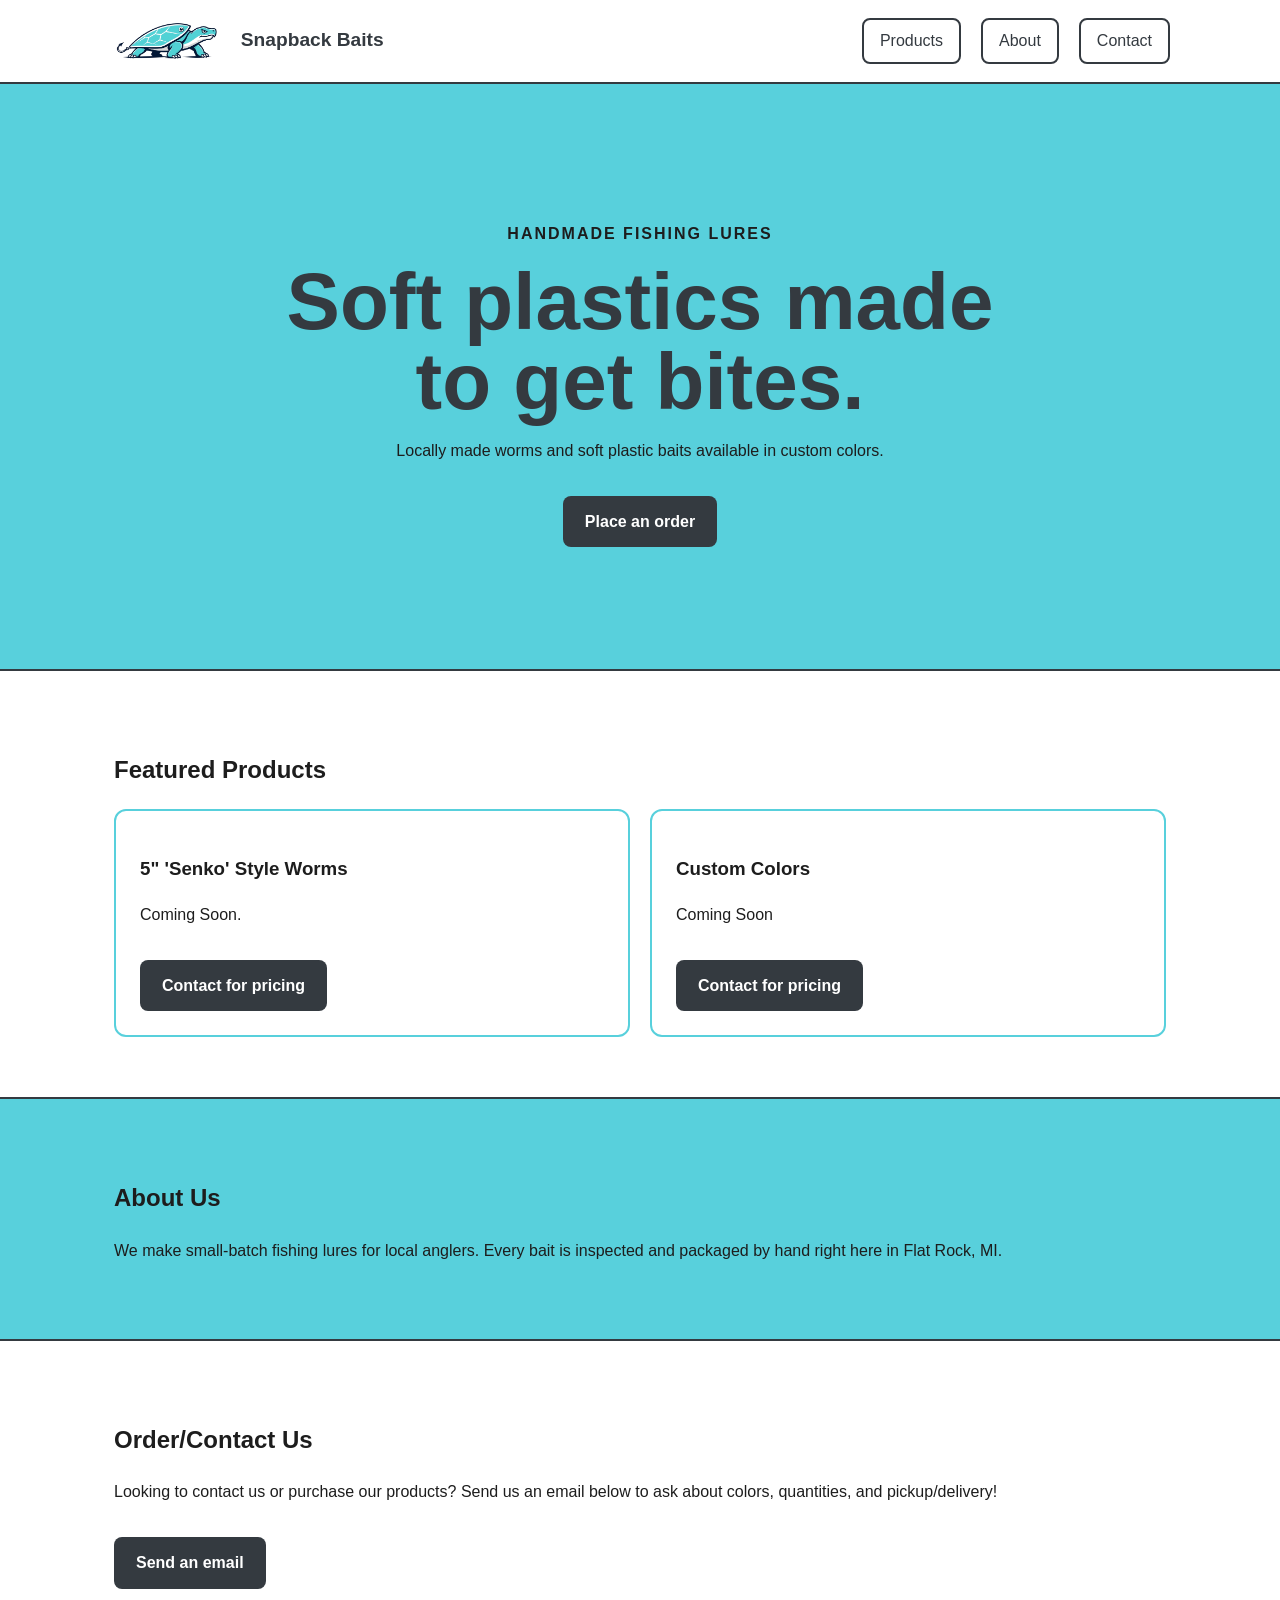
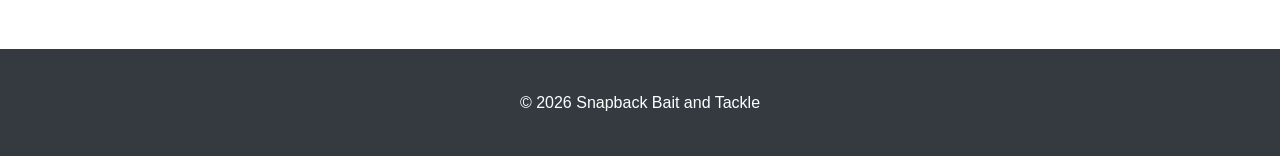
==== index.html @ 29fb6475 "Integrate Google Analytics tracking Added Google Analytics tracking script to the head section." ====
<!DOCTYPE html>
<html lang="en">
<!-- Google tag (gtag.js) -->
<script async src="https://www.googletagmanager.com/gtag/js?id=G-PYH8M8L9YX"></script>
<script>
  window.dataLayer = window.dataLayer || [];
  function gtag(){dataLayer.push(arguments);}
  gtag('js', new Date());

  gtag('config', 'G-PYH8M8L9YX');
</script>
<head>
    <meta charset="UTF-8">
    <meta name="viewport" content="width=device-width, initial-scale=1.0">

    <title>Snapback Bait & Tackle</title>
    <meta
        name="description"
        content="Handmade soft plastic fishing lures built for local anglers."
    >

    <link rel="stylesheet" href="style.css">
</head>

<body>
    <header>
        <nav>
            <div class="logo">
                <img src="logo.png" alt="Snapback Baits Logo">
                <span>Snapback Baits</span>
            </div>
            <div class="nav-links">
                <a href="#products">Products</a>
                <a href="#about">About</a>
                <a href="#contact">Contact</a>
            </div>
        </nav>
    </header>

    <main>
        <section class="hero">
            <div>
                <p class="eyebrow">Handmade fishing lures</p>

                <h1>Soft plastics made to get bites.</h1>

                <p>
                    Locally made worms and soft plastic baits available
                    in custom colors.
                </p>

                <a class="button" href="#contact">Place an order</a>
            </div>
        </section>

        <section id="products" class="section">
            <h2>Featured Products</h2>

            <div class="product-grid">
                <article class="product-card">
                    <h3>5" 'Senko' Style Worms</h3>
                    <p>Coming Soon.</p>
                    <a class="button" href="#contact">Contact for pricing</a>
                </article>

                <article class="product-card">
                    <h3>Custom Colors</h3>
                    <p>Coming Soon</p>
                    <a class="button" href="#contact">Contact for pricing</a>
                </article>
            </div>
        </section>

        <section id="about" class="section alternate">
            <h2>About Us</h2>

            <p>
                We make small-batch fishing lures for local anglers.
                Every bait is inspected and packaged by hand right here in Flat Rock, MI.
            </p>
        </section>

        <section id="contact" class="section">
            <h2>Order/Contact Us</h2>

            <p>
                Looking to contact us or purchase our products? Send us an email below to ask about colors, quantities, and pickup/delivery!
            </p>

            <a class="button" href="mailto:snapbackbtinfo@gmail.com">
                Send an email
            </a>
        </section>
    </main>

    <footer>
        <p>
            &copy; <span id="year"></span> Snapback Bait and Tackle
        </p>
    </footer>

    <script src="script.js"></script>
</body>
</html>
---- style.css ----
* {
    box-sizing: border-box;
}

html {
    scroll-behavior: smooth;
}

body {
    margin: 0;
    font-family: Arial, Helvetica, sans-serif;
    line-height: 1.6;
    color: #1d1d1d;
    background: #ffffff;
}

header {
    background: #ffffff;
    margin: auto;
    padding: 18px 24px;
    border-bottom: 2px solid #343A40;
}

nav {
    width: min(1100px, 100%);
    margin: 0 auto;
    display: flex;
    align-items: center;
    padding: 0 20px;
    box-sizing: border-box;
    justify-content: space-between;
}

.logo {
    display: flex;
    align-items: center;
    gap: 12px;

    color: #343A40;
    font-size: 1.2rem;
    font-weight: bold;
    text-decoration: none;
}

.logo img {
    height: 40px;
    width: auto;
}

.logo span {
    color: #343A40;
    display: inline;
}

.nav-links {
    display: flex;
    gap: 20px;
}

.nav-links a {
    color: #343A40;
    text-decoration: none;

    border: 2px solid #343A40;
    padding: 8px 16px;
    border-radius: 8px;
}

.nav-links a:hover {
    background: #343A40;
    color: white;
    transition: 0.2s;
}

.hero {
    min-height: 65vh;
    padding: 80px 24px;
    display: flex;
    justify-content: center;
    align-items: center;
    text-align: center;
    background: #58D0DC;
}

.hero div {
    width: 100%;
    max-width: 750px;
    margin: 0 auto;
}

.hero h1 {
    margin: 10px 0;
    font-size: clamp(2.5rem, 7vw, 5rem);
    line-height: 1;
    color: #343A40;
}

.eyebrow {
    font-weight: bold;
    text-transform: uppercase;
    letter-spacing: 2px;
}

.button {
    display: inline-block;
    margin-top: 16px;
    padding: 13px 22px;
    color: white;
    background: #343A40;
    border-radius: 8px;
    text-decoration: none;
    font-weight: bold;
}

.section {
    width: 100%;
    margin: 0;
    padding-top: 60px;
    padding-bottom: 60px;
    padding-left: max(24px, calc((100% - 1100px) / 2 + 24px));
    padding-right: max(24px, calc((100% - 1100px) / 2 + 24px));
    border-top: 2px solid #343A40;
}

.alternate {
    width: 100%;
    margin: 0;
    padding-top: 60px;
    padding-bottom: 60px;
    padding-left: max(24px, calc((100% - 1100px) / 2 + 24px));
    padding-right: max(24px, calc((100% - 1100px) / 2 + 24px));
    background: #58D0DC;
}

.product-grid {
    display: grid;
    grid-template-columns: repeat(2, 1fr);
    gap: 20px;
}

.product-card {
    padding: 24px;
    border: 2px solid #58D0DC;
    border-radius: 12px;
}

.price {
    font-weight: bold;
}

footer {
    padding: 25px;
    color: white;
    background: #343A40;
    text-align: center;
}

@media (max-width: 650px) {
    nav {
        flex-direction: column;
    }

    .product-grid {
        grid-template-columns: 1fr;
    }
}
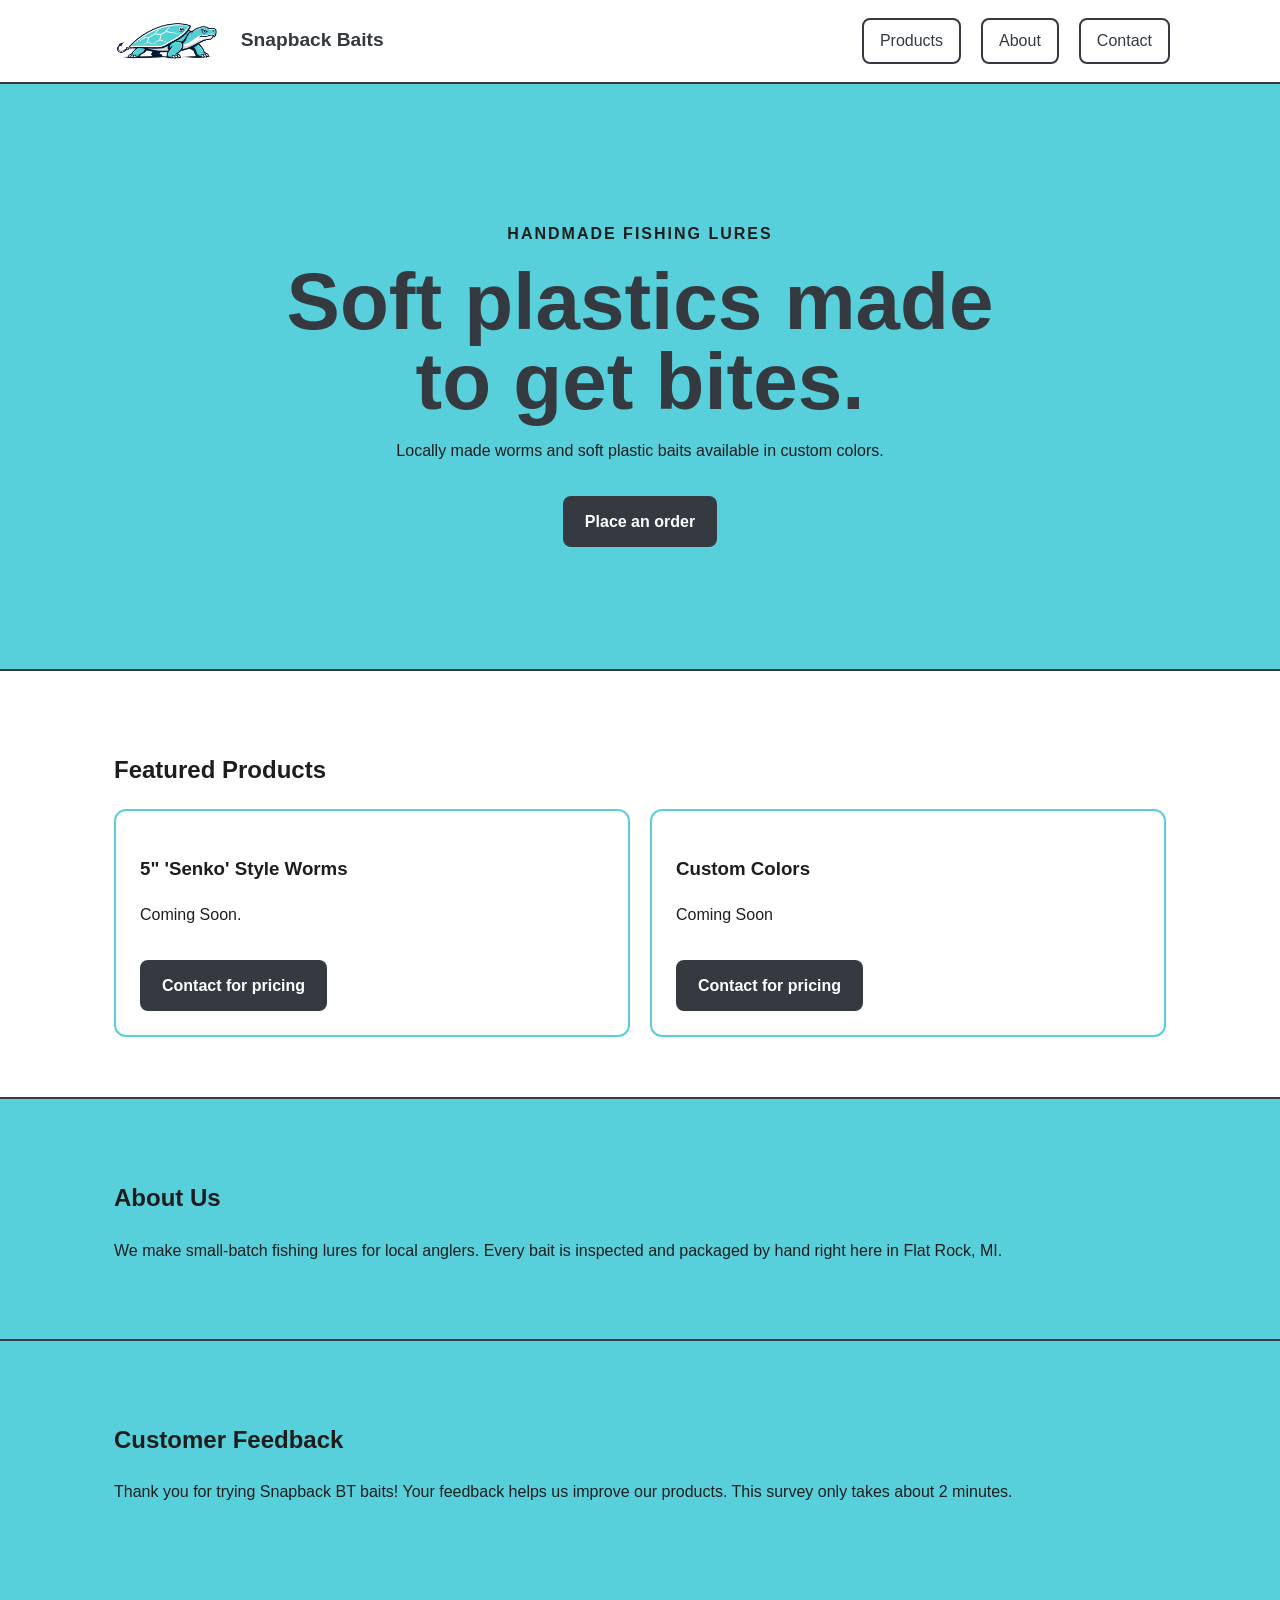
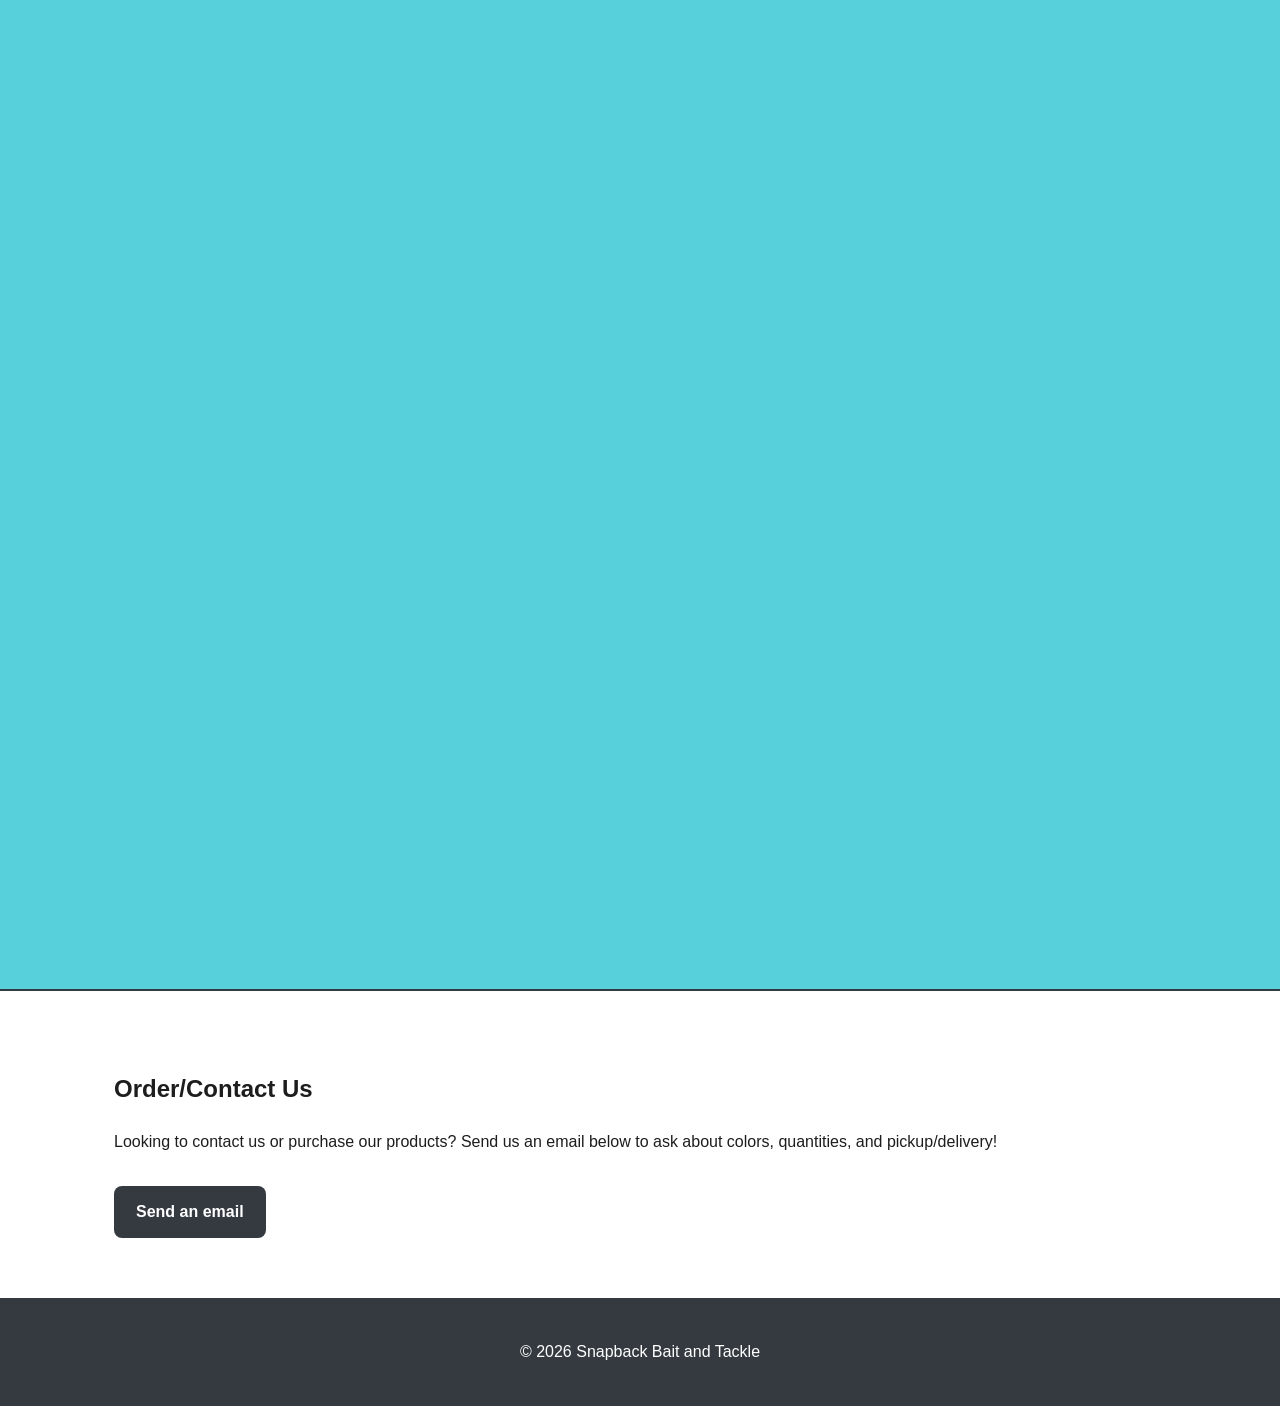
==== commit a2bb8b56: "Add customer feedback section to index.html Added a customer feedback section with an embedded surve" ====
--- a/index.html
+++ b/index.html
@@ -1,15 +1,15 @@
 <!DOCTYPE html>
 <html lang="en">
+<head>
 <!-- Google tag (gtag.js) -->
-<script async src="https://www.googletagmanager.com/gtag/js?id=G-PYH8M8L9YX"></script>
+<script async src="https://www.googletagmanager.com/gtag/js?id=G-PYH8M8J9YX"></script>
 <script>
   window.dataLayer = window.dataLayer || [];
   function gtag(){dataLayer.push(arguments);}
   gtag('js', new Date());
 
-  gtag('config', 'G-PYH8M8L9YX');
+  gtag('config', 'G-PYH8M8J9YX');
 </script>
-<head>
     <meta charset="UTF-8">
     <meta name="viewport" content="width=device-width, initial-scale=1.0">
 
@@ -80,6 +80,26 @@
             </p>
         </section>
 
+        <section id="feedback" class="section alternate">
+    <h2>Customer Feedback</h2>
+
+    <p>
+        Thank you for trying Snapback BT baits! Your feedback helps us improve our products.
+        This survey only takes about 2 minutes.
+    </p>
+        
+        <iframe
+          src="https://docs.google.com/forms/d/e/1FAIpQLScSOvwF5latl4oYWArz3XbvanFPFuk5mwn0hxyL4H6vT71kEg/viewform?embedded=true"
+          width="100%"
+          height="2600"
+          frameborder="0"
+          marginheight="0"
+          marginwidth="0"
+          loading="lazy">
+          Loading...
+        </iframe>
+        </section>
+      
         <section id="contact" class="section">
             <h2>Order/Contact Us</h2>
 
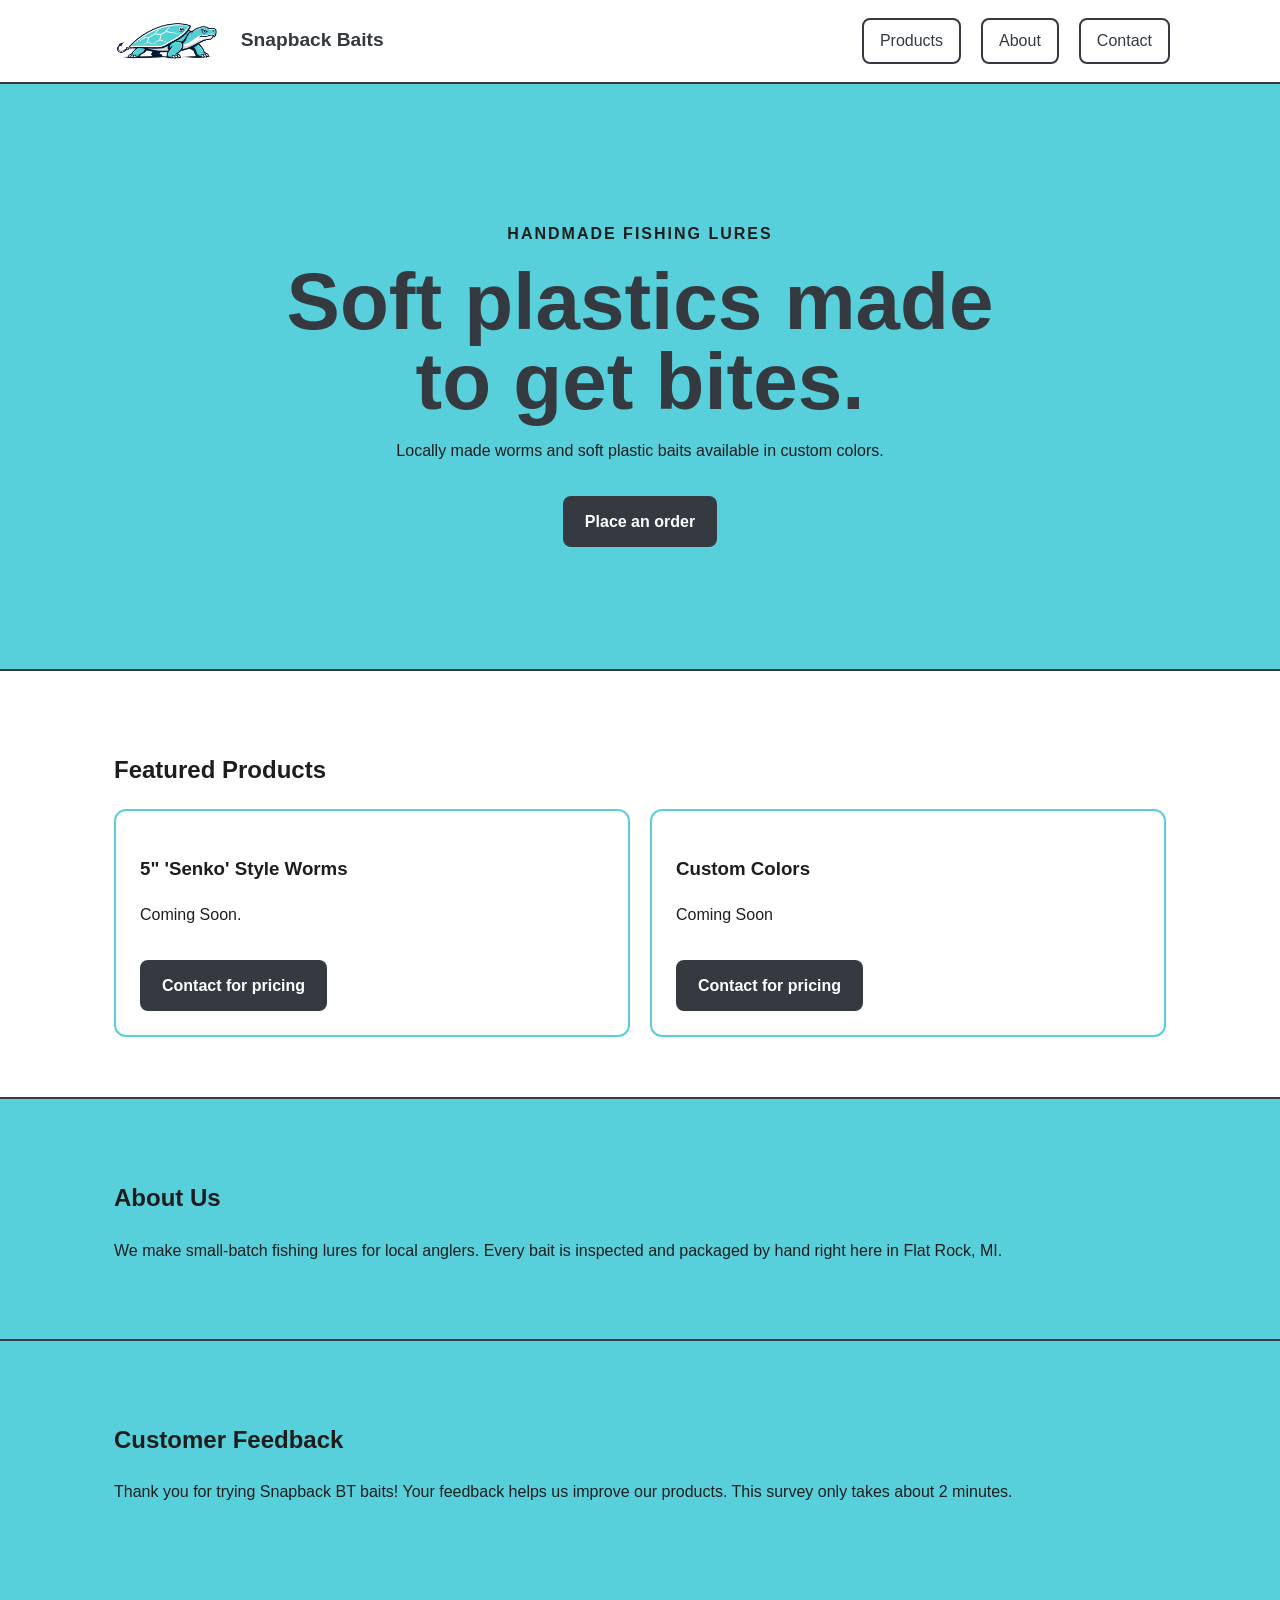
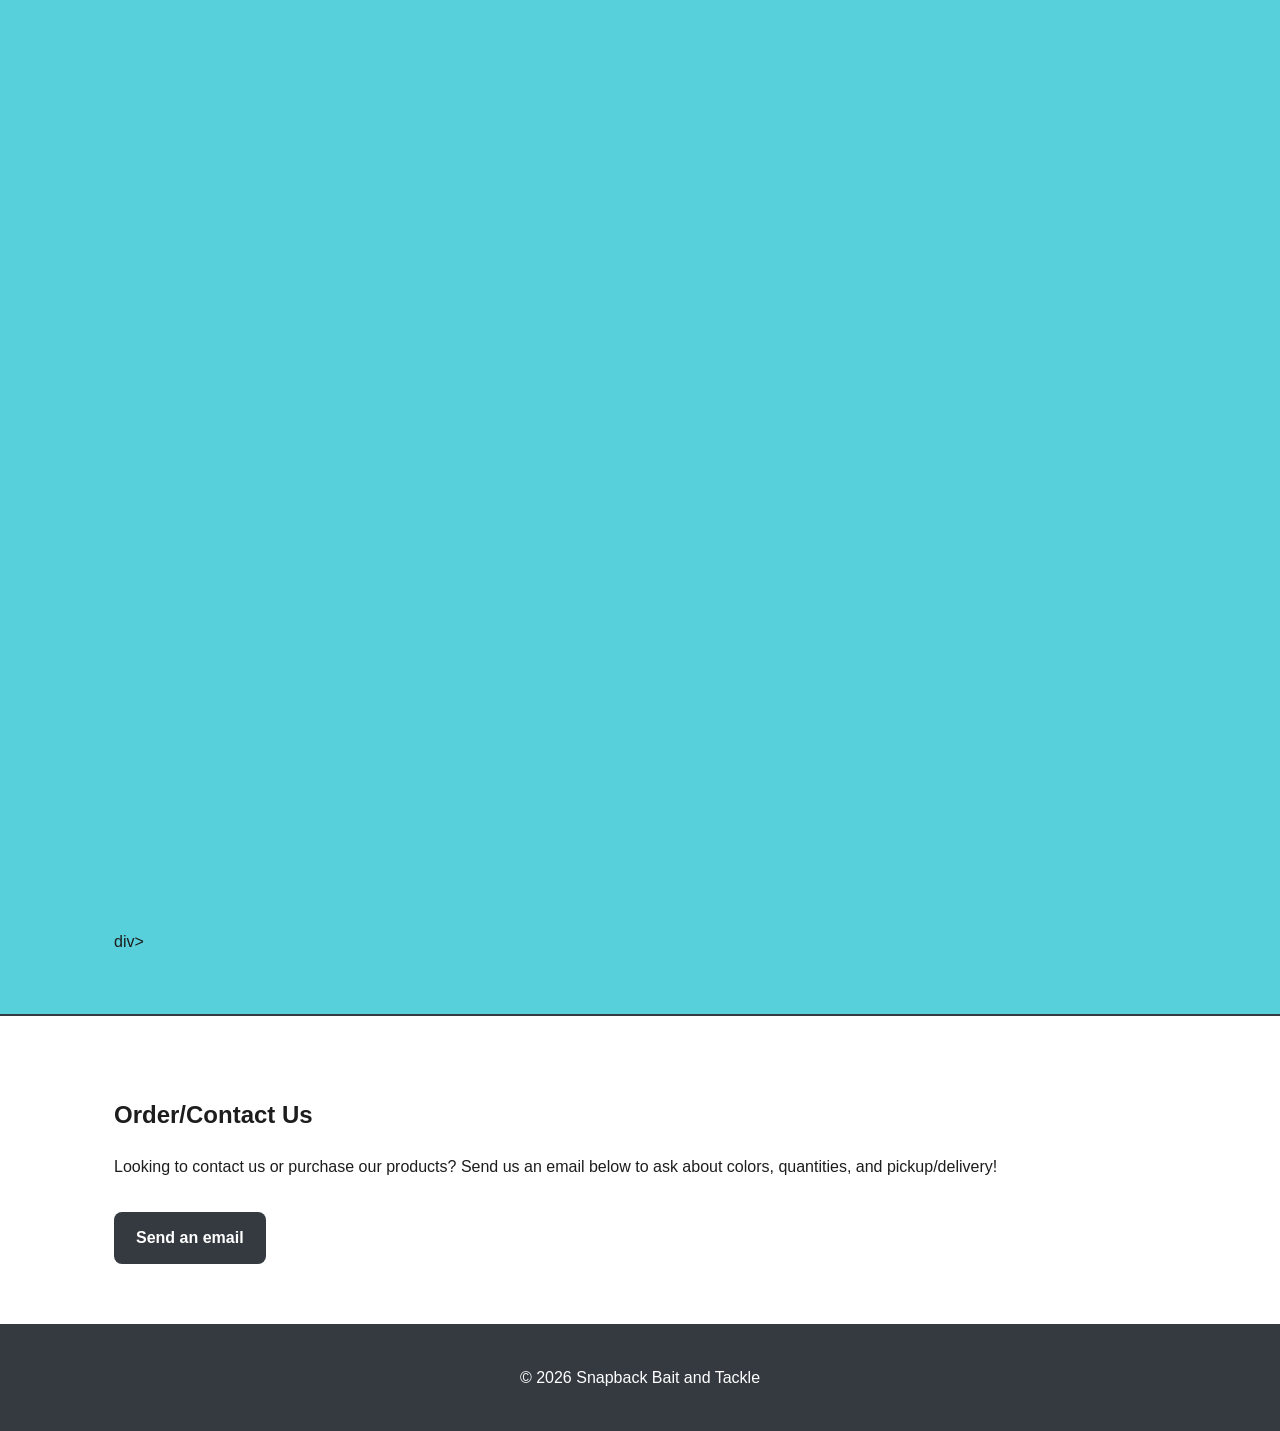
==== commit 0578bd1d: "Update index.html" ====
--- a/index.html
+++ b/index.html
@@ -87,7 +87,7 @@
         Thank you for trying Snapback BT baits! Your feedback helps us improve our products.
         This survey only takes about 2 minutes.
     </p>
-        
+      <div class="feedback-container">
         <iframe
           src="https://docs.google.com/forms/d/e/1FAIpQLScSOvwF5latl4oYWArz3XbvanFPFuk5mwn0hxyL4H6vT71kEg/viewform?embedded=true"
           width="100%"
@@ -98,6 +98,7 @@
           loading="lazy">
           Loading...
         </iframe>
+      </div>div>
         </section>
       
         <section id="contact" class="section">
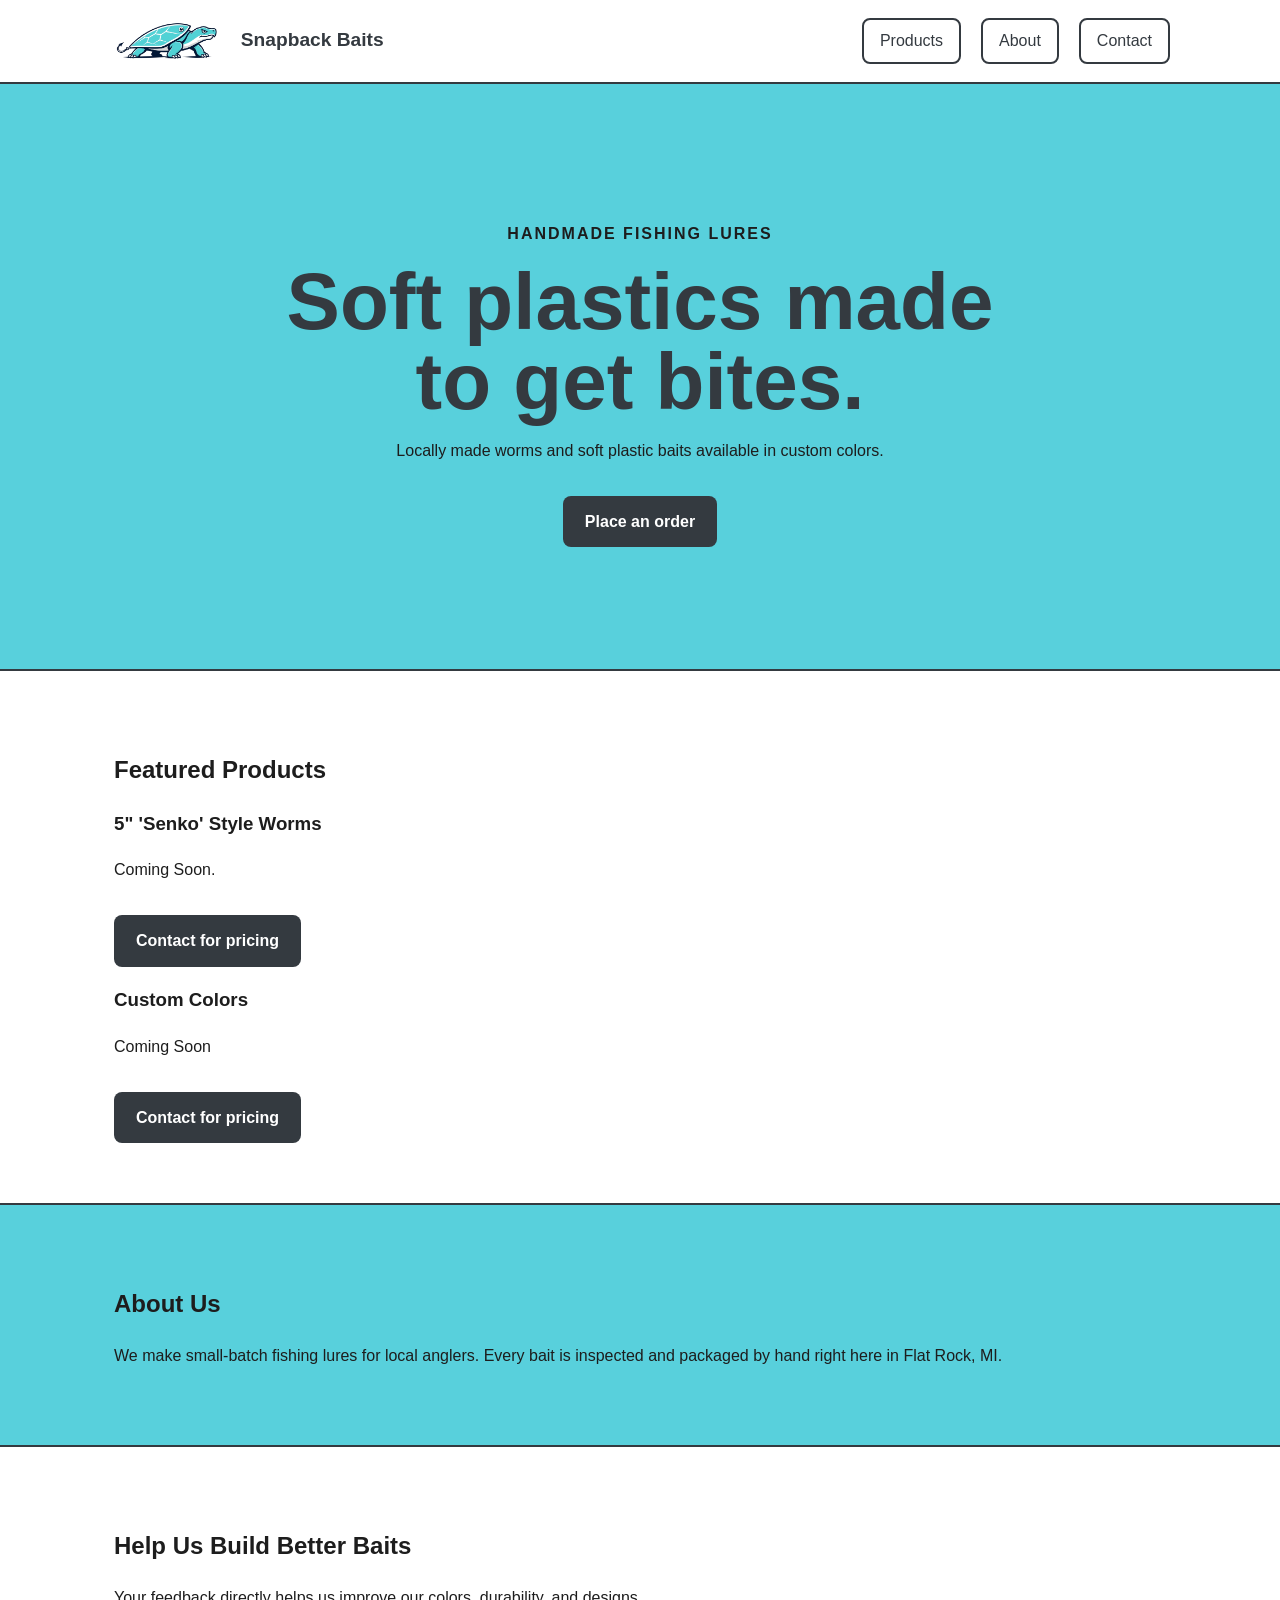
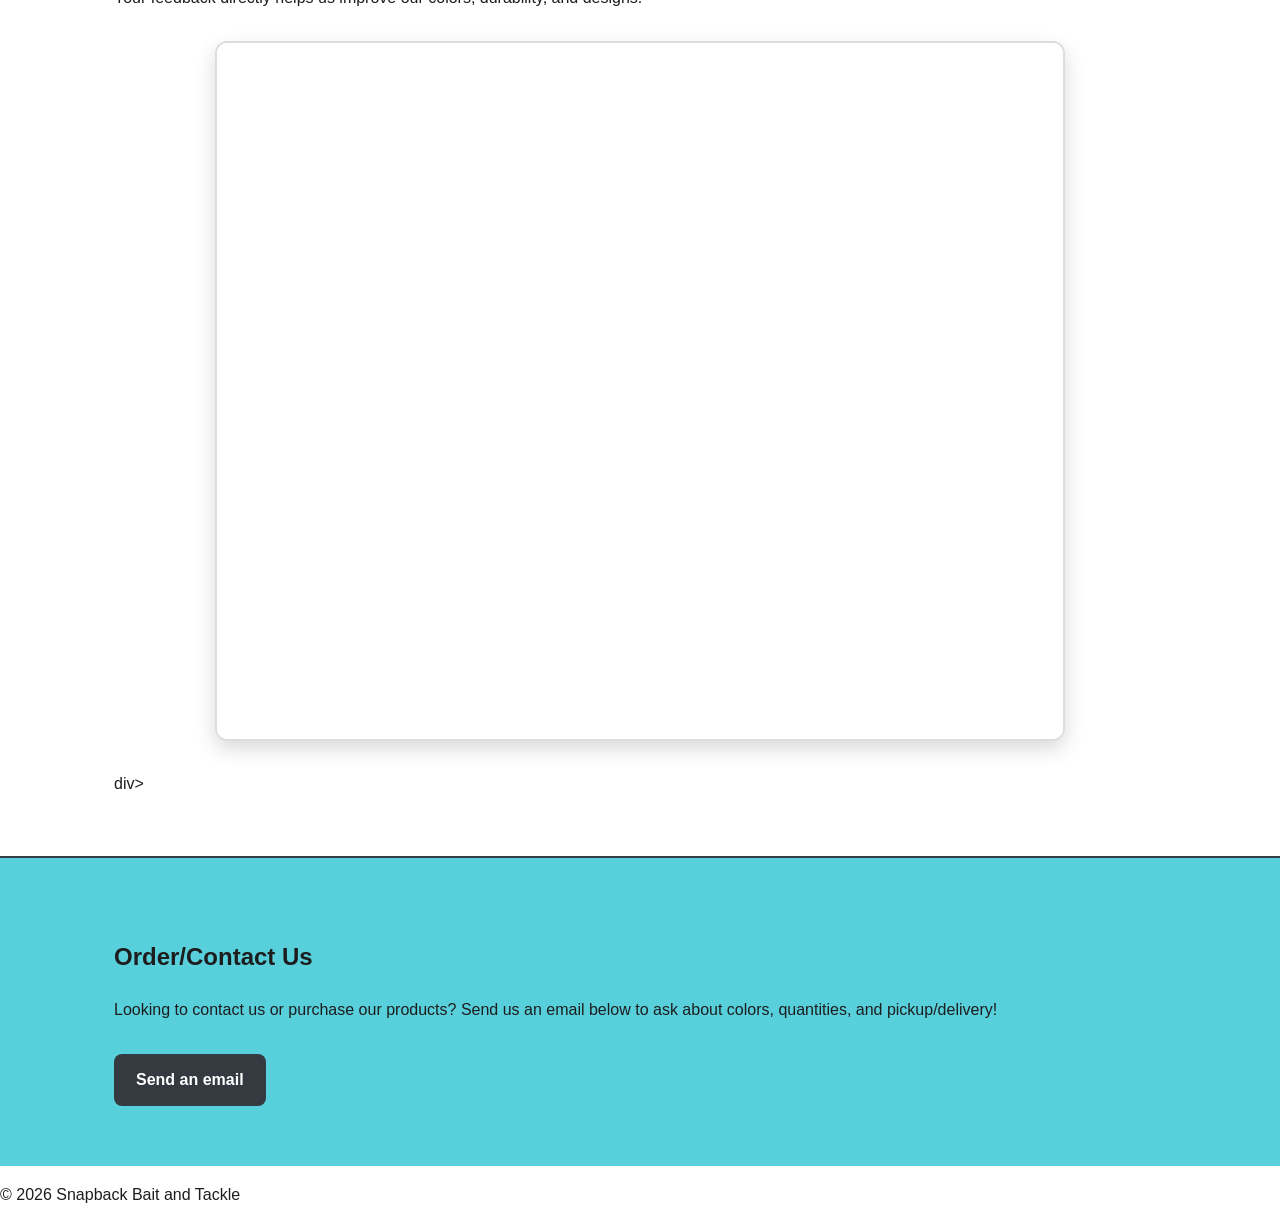
==== commit bd37e62b: "Fix HTML structure and update feedback section" ====
--- a/index.html
+++ b/index.html
@@ -80,12 +80,11 @@
             </p>
         </section>
 
-        <section id="feedback" class="section alternate">
-    <h2>Customer Feedback</h2>
+        <section id="feedback" class="section">
+    <h2>Help Us Build Better Baits</h2>
 
     <p>
-        Thank you for trying Snapback BT baits! Your feedback helps us improve our products.
-        This survey only takes about 2 minutes.
+       Your feedback directly helps us improve our colors, durability, and designs.
     </p>
       <div class="feedback-container">
         <iframe
@@ -101,7 +100,7 @@
       </div>div>
         </section>
       
-        <section id="contact" class="section">
+        <section id="contact" class="section alternate">
             <h2>Order/Contact Us</h2>
 
             <p>
--- a/style.css
+++ b/style.css
@@ -132,6 +132,22 @@
     background: #58D0DC;
 }
 
+.feedback-container {
+    max-width: 850px;
+    height: 700px;
+    margin: 30px auto;
+    overflow: auto;
+    border: 2px solid #ddd;
+    border-radius: 12px;
+    background: white;
+    box-shadow: 0 8px 20px rgba(0,0,0,0.15);
+}
+
+.feedback-container iframe {
+    width: 100%;
+    height: 2600px;
+    border: none;
+
 .product-grid {
     display: grid;
     grid-template-columns: repeat(2, 1fr);
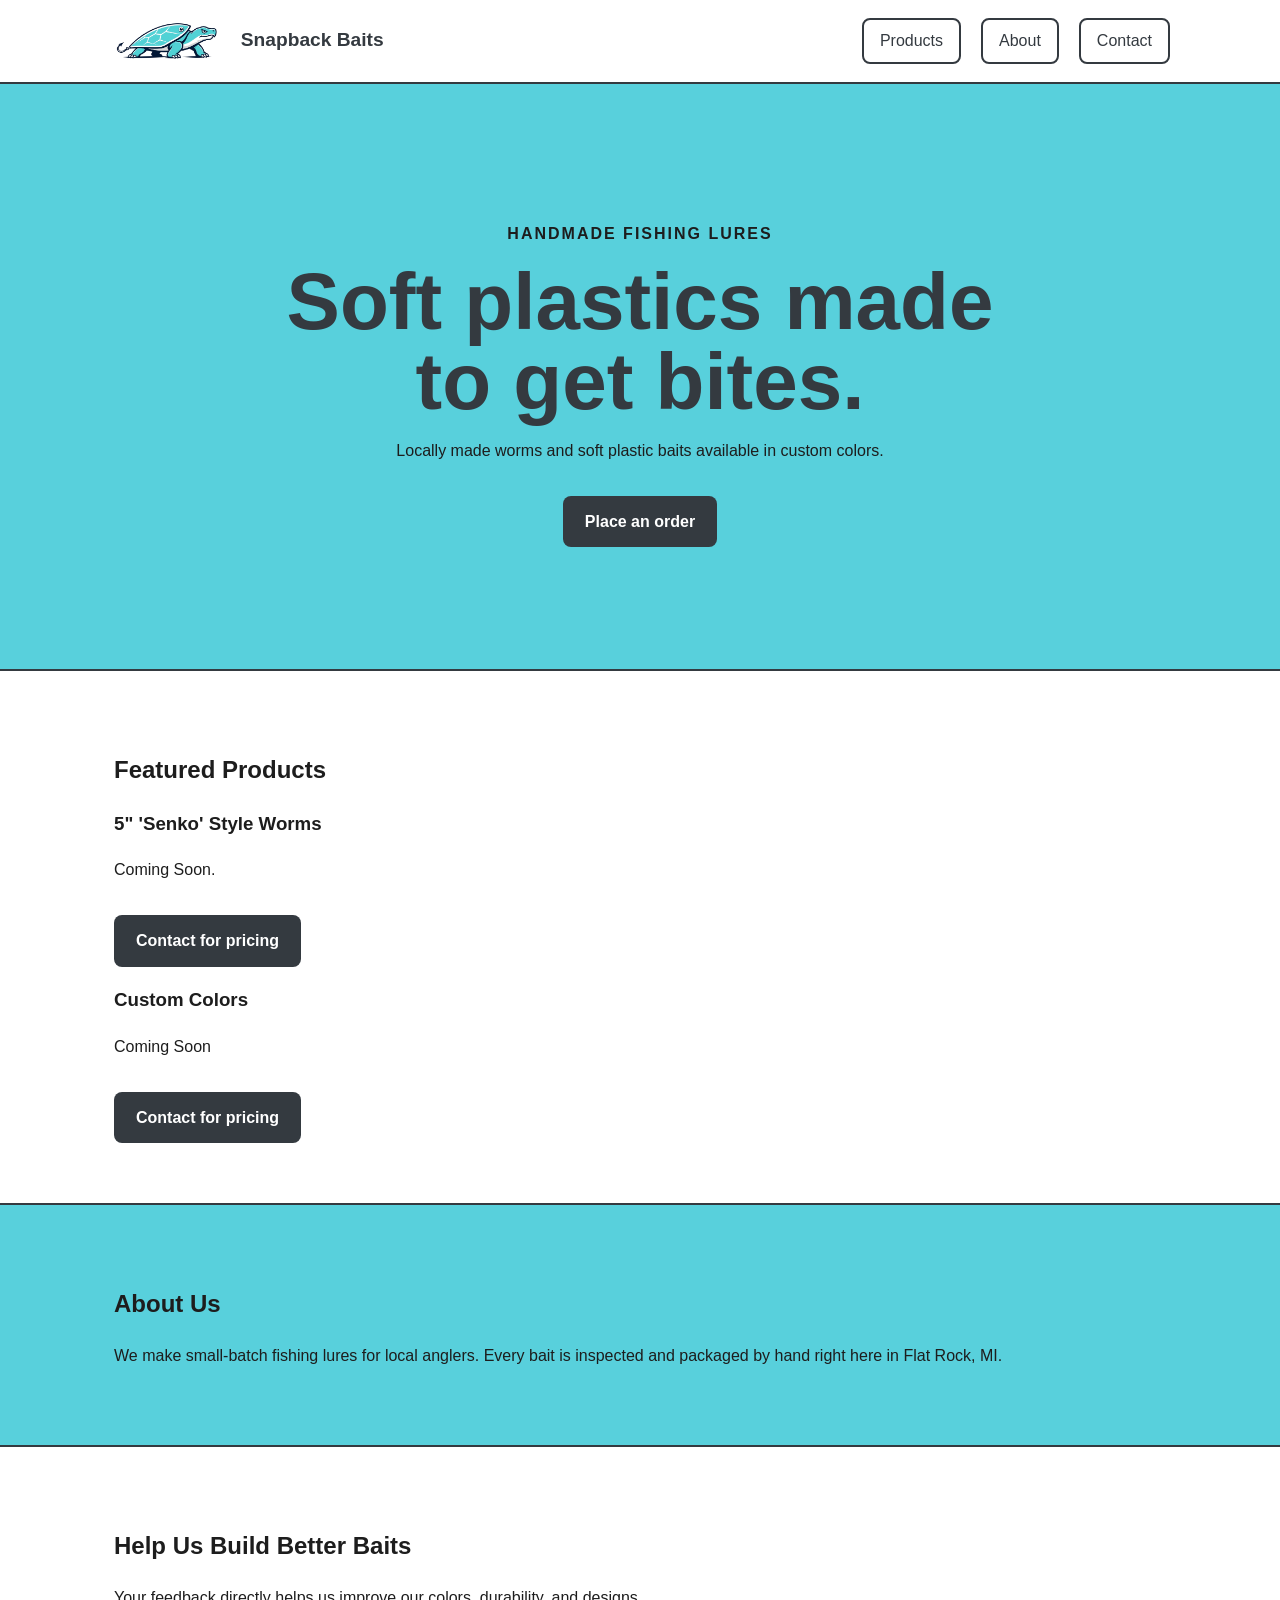
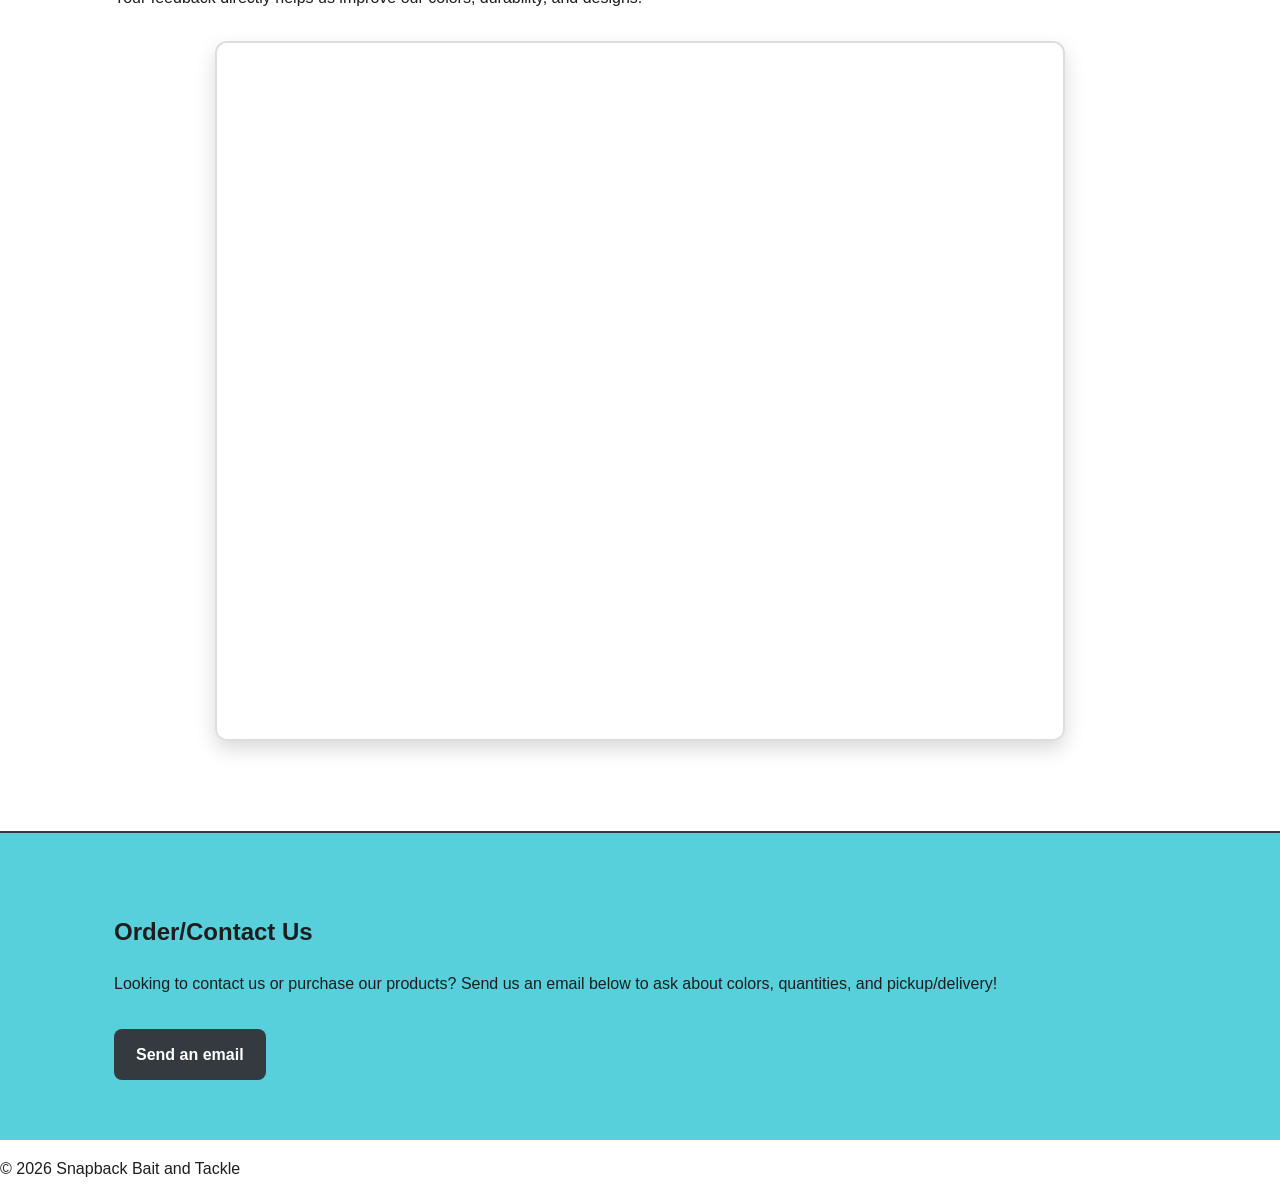
==== commit f90d5cc3: "Fix HTML encoding issues in index.html" ====
--- a/index.html
+++ b/index.html
@@ -97,7 +97,7 @@
           loading="lazy">
           Loading...
         </iframe>
-      </div>div>
+      </div>
         </section>
       
         <section id="contact" class="section alternate">
